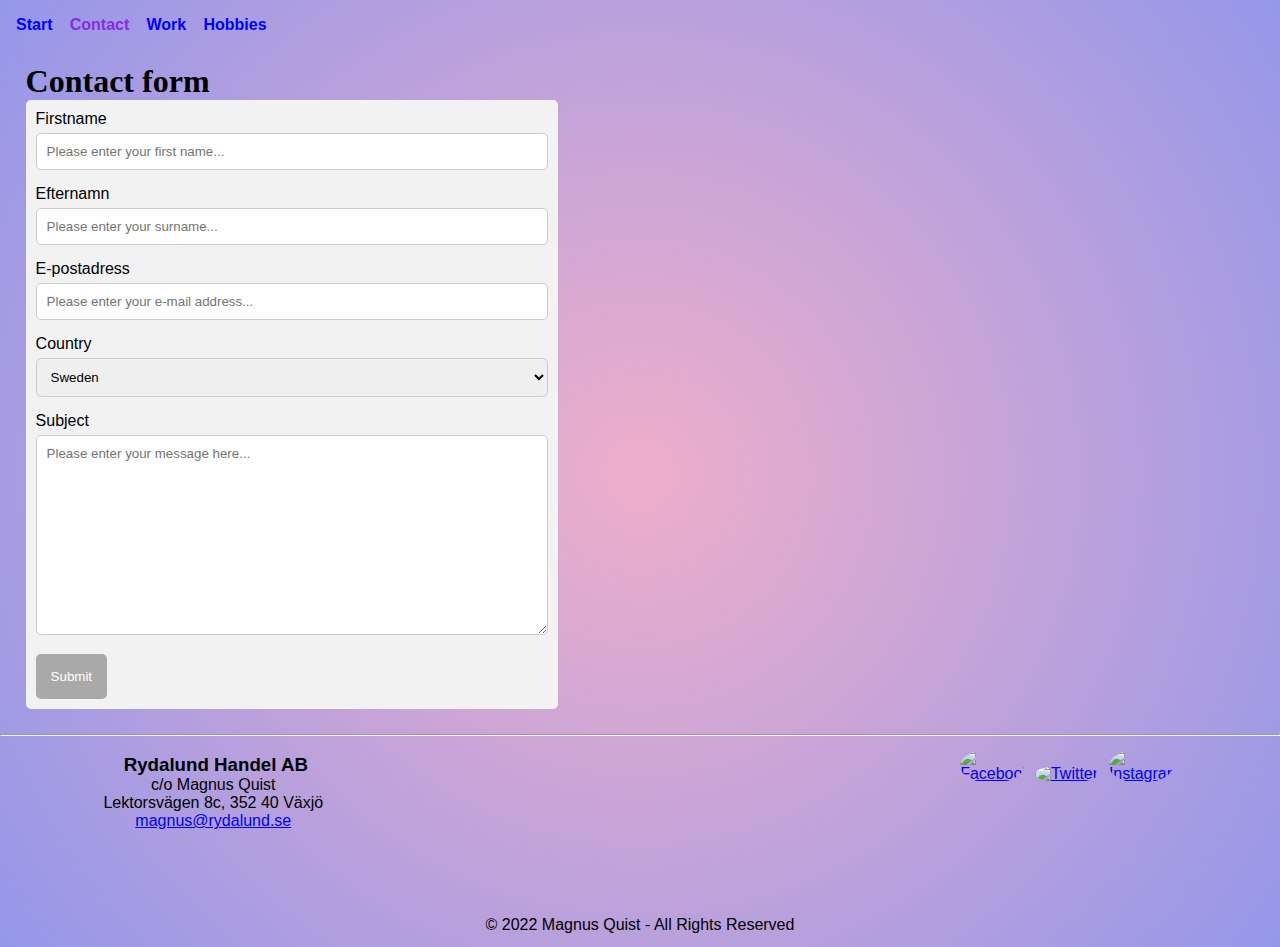
==== contact.html @ 028e249d "First commit" ====
<!DOCTYPE html>
<html lang="en">
  <head>
    <meta charset="UTF-8" />
    <title>Magnus Quist CV</title>
    <meta name="Description" content="Magnus Quist Contact form" />
    <meta name="Author" content="Magnus Quist" />
    <meta name="viewport" content="width=device-width, initial-scale=1.0" />
    <link href="style.css" type="text/css" rel="stylesheet" />
    <link
      href="//db.onlinewebfonts.com/c/05289e866fe7e1e99d27a7a31f8d3b66?family=Trattatello"
      rel="stylesheet"
      type="text/css"
    />
    <link
      type="image/png"
      sizes="96x96"
      rel="icon"
      href=".../icons8-chainsaw-96.png"
    />
  </head>
  <body>
    <header>
      <nav>
        <a title="Start Page" href="index.html">Start</a>
        <a class="active" title="Contact Page" href="contact.html">Contact</a>
        <a title="Work" href="work.html">Work</a>
        <a title="Hobbies" href="hobbies.html">Hobbies</a>
      </nav>
    </header>
    <main>
      <h1>Contact form</h1>
      <div class="form">
        <form
          action="mailto:magnus@rydalund.com"
          method="post"
          enctype="text/plain"
        >
          <label for="firstname">Firstname</label
          ><input
            type="text"
            id="firstname"
            placeholder="Please enter your first name..."
          />
          <label for="lastname">Efternamn</label
          ><input
            type="text"
            id="lastname"
            placeholder="Please enter your surname..."
          />
          <label for="email">E-postadress</label
          ><input
            type="text"
            id="email"
            pattern="[a-z0-9._%+-]+@[a-z0-9.-]+\.[a-z]{2,}$"
            required
            placeholder="Please enter your e-mail address..."
          />
          <label for="country">Country</label
          ><select id="country">
            <option value="Sweden">Sweden</option>
            <option value="Norway">Norway</option>
            <option value="Denmark">Denmark</option>
          </select>
          <label for="subject">Subject</label
          ><textarea
            id="subject"
            placeholder="Please enter your message here..."
            style="height: 200px"
          ></textarea>
          <input type="submit" value="Submit" />
        </form>
      </div>
    </main>
    <footer>
      <hr />
      <div class="footerRow">
        <div class="footerColumn">
          <div id="contact">
            <h3>Rydalund Handel AB</h3>
            <p>
              c/o Magnus Quist<br />Lektorsvägen 8c, 352 40 Växjö<br /><a
                href="mailto:magnus@rydalund.se"
                >magnus@rydalund.se</a
              >
            </p>
          </div>
        </div>
        <div class="footerColumn">
          <div class="map">
            <iframe
              src="https://www.google.com/maps/embed?pb=!1m18!1m12!1m3!1d2180.3696146670004!2d14.819539215724076!3d56.87390531243593!2m3!1f0!2f0!3f0!3m2!1i1024!2i768!4f13.1!3m3!1m2!1s0x465723eaf295ad7b%3A0xe2e67f786e4c778b!2zTGVrdG9yc3bDpGdlbiA4IGMsIDM1MiA0MCBWw6R4asO2!5e0!3m2!1ssv!2sse!4v1667063487199!5m2!1ssv!2sse"
              frameborder="0"
            ></iframe>
          </div>
        </div>
        <div class="footerColumn">
          <div id="socialMedia">
            <a href="https://www.facebook.com/magnus.quist"
              ><img src="Media/facebook_icon.png" alt="Facebook" class="icon"
            /></a>
            <a href="https://twitter.com/MagnusQuist"
              ><img src="Media/twitter_icon.png" alt="Twitter" class="icon"
            /></a>
            <a href="https://www.instagram.com/filmfilosofen"
              ><img src="Media/instagram_icon.png" alt="Instagram" class="icon"
            /></a>
          </div>
        </div>
      </div>
      <div id="footerLast">
        <p>© 2022 Magnus Quist - All Rights Reserved</p>
      </div>
    </footer>
  </body>
</html>
---- style.css ----
@import url(//db.onlinewebfonts.com/c/05289e866fe7e1e99d27a7a31f8d3b66?family=Trattatello);

* {
    font-family: Arial, Helvetica, sans-serif;
    margin: 0px;
    padding: 0px;
}

body{
    min-height: 100vh;
    display: flex;
    flex-direction: column;
    background: rgb(238,174,202);
    background: radial-gradient(circle, rgba(238,174,202,1) 0%, rgba(148,151,233,1) 100%);
}


nav{
    padding: 1em;
    font-weight: bold;
}

nav a{
    text-decoration: none;
    color: blue;
    margin-right: 1vw;
}

nav a:hover{
    color: blueviolet;
    opacity: 0.5;
    text-decoration: none;
}

.active{
    color: blueviolet;
}

main{
    margin-left: 2vw;
    margin-right: 2vw;
    margin-bottom: 2vw;
}

h1,h2{
    margin-top: 1vw;
    font-family: "Trattatello"; src: url("//db.onlinewebfonts.com/t/05289e866fe7e1e99d27a7a31f8d3b66.eot"); src: url("//db.onlinewebfonts.com/t/05289e866fe7e1e99d27a7a31f8d3b66.eot?#iefix") format("embedded-opentype"), url("//db.onlinewebfonts.com/t/05289e866fe7e1e99d27a7a31f8d3b66.woff2") format("woff2"), url("//db.onlinewebfonts.com/t/05289e866fe7e1e99d27a7a31f8d3b66.woff") format("woff"), url("//db.onlinewebfonts.com/t/05289e866fe7e1e99d27a7a31f8d3b66.ttf") format("truetype"), url("//db.onlinewebfonts.com/t/05289e866fe7e1e99d27a7a31f8d3b66.svg#Trattatello") format("svg");
}

.typed-out{
    overflow: hidden;
    white-space: nowrap;
    animation-delay: 1s;
    animation: typing 10s steps(100, end) forwards;
}

@keyframes typing {
    from { width: 0 }
    to { width: 100% }
}

ul {
    list-style-type: none;
    font-style: italic;
}

.column{
    box-sizing: border-box;
    float: left;
    width: 50%;
    padding: 2vw;
}

.imageRow::after{ /*Rensa floats*/
    content: "";
    clear: both;
    display: table;
}

.responsiveImage{
    max-width: 100%;
    height: auto;
    border-radius: 10%;
}

footer{
    margin-top: auto;
}

.footerRow::after{ /*Rensa floats*/
    content: "";
    clear: both;
    display: table;
}

.footerColumn{
    margin-top: 1vw;
    box-sizing: border-box;
    float: left;
    width: 33.33%;
}

#footerLast{
    margin: 1vw;
    text-align: center;
}

#contact{
    text-align: center;
}

h3{
    margin-top: 5px;
    margin-left: 5px;
    font-weight: bold;
    line-height: normal;
}

.map{
    text-align: center;
}

#socialMedia{
    text-align: center;
}

.icon{
    max-width: 5vw;
    margin-right: 0.25vw;
    margin-left: 0.25vw;
    border-radius: 50%;
    text-align: center;
}
  
.icon:hover{
    opacity: 0.5;
}

.form{
    border-radius: 5px;
    background-color: #f2f2f2;
    padding: 10px;
    width: 40vw;
}

input[type=text], select, textarea {
    width: 100%;
    padding: 10px;
    border: 1px solid #ccc;
    border-radius: 5px;
    box-sizing: border-box;
    margin-top: 5px;
    margin-bottom: 15px;
    resize: vertical;
}
  
input[type=submit] {
    background-color: darkgray;
    color: white;
    padding: 15px;
    border: none;
    border-radius: 5px;
    cursor: pointer;
}

input[type=submit]:hover {
    background-color: darkslategray;
}

.row{
    margin-top: 20px;
    margin-bottom: 20px;
}

.col-md-6{
    margin-top: 20px;
    margin-bottom: 20px;
}

.media{
    box-sizing: border-box;
    border: none;
    float: left;
    width: 50%;
    height: 400px;
    padding: 2vw;
}

@media only screen and (min-width: 769px) and (max-width: 991px){ /*För att få samma vertikala mellanrum i galleri*/
    .row{
        margin-top: 0px;
        margin-bottom: 0px;
    }

    .col-md-6{
        margin-bottom: 0px;
    }
}

@media only screen and (min-width: 577px) and (max-width: 768px){
    .form{
        width: 85vw;
    }
    .row{
        margin-top: 0px;
        margin-bottom: 0px;
    }

    .col-md-6{
        margin-bottom: 0px;
    }

    .icon{
        display: list-item;
        margin-left: auto;
        margin-right: 5vw;
        margin-bottom: 0.5vw;
        list-style-type:  none;
    }
}

@media only screen and (max-width: 576px){
    nav{
        background: none;
    }

    .footerColumn{
        margin-bottom: 1vw;
        width: 100%;
    }

    .form{
        width: 93vw;
    }

    .column{
        width: 100vw;
    }

    .video{
        width: 100vw;
    }

    .responsiveImage{
        width: 85vw;
        text-align: center;
    }

    .container{
        width: 85vw;
    }

    .row{
        margin-top: 0px;
        margin-bottom: 0px;
    }

    .col-md-6{
        margin-bottom: 0px;
    }

    .icon{
        max-width: 10vw;
    }
}
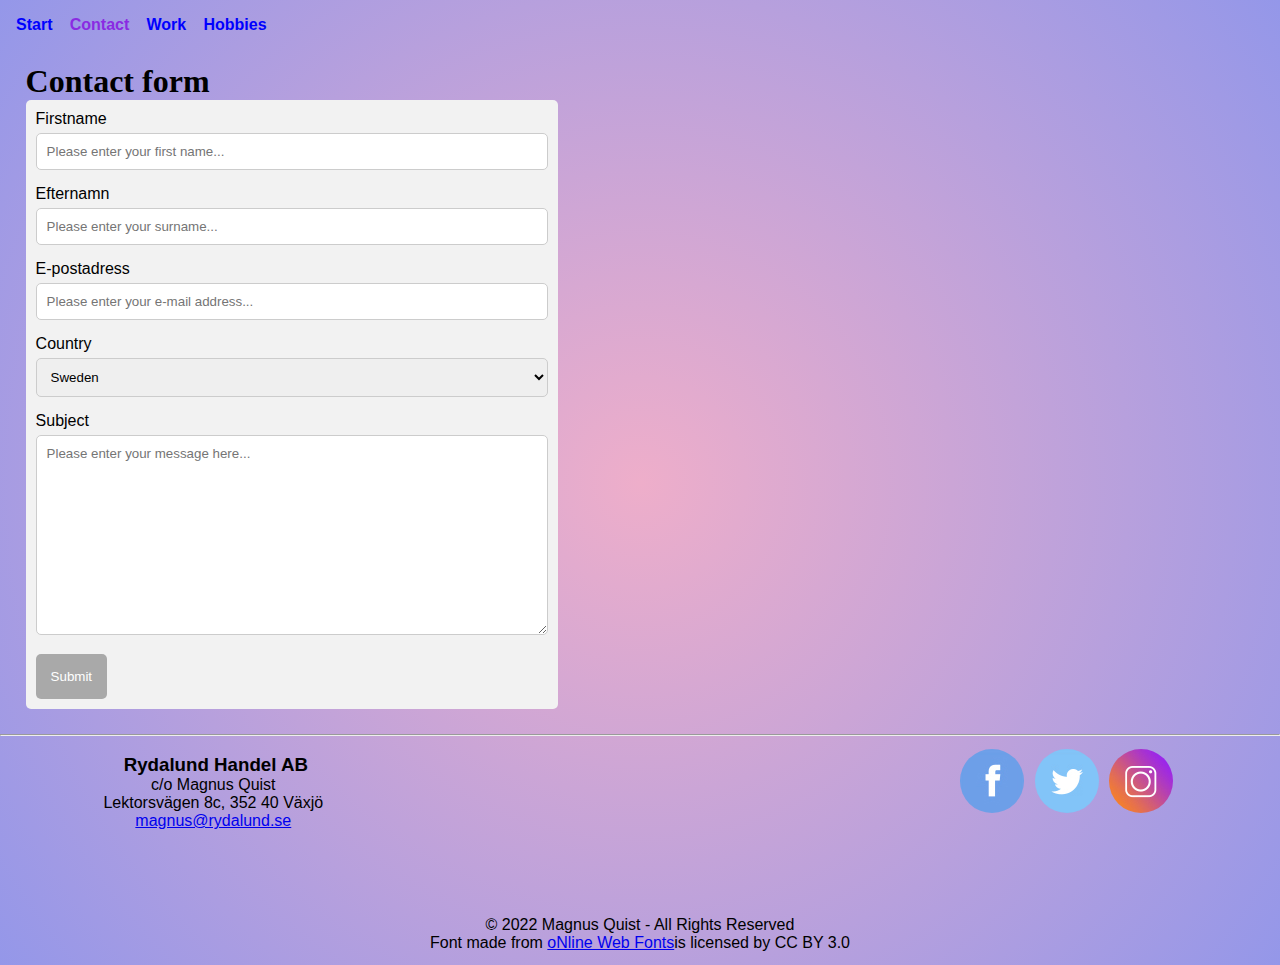
==== commit 751112ba: "Update contact.html" ====
--- a/contact.html
+++ b/contact.html
@@ -72,7 +72,7 @@
         </form>
       </div>
     </main>
-    <footer>
+ <footer>
       <hr />
       <div class="footerRow">
         <div class="footerColumn">
@@ -97,19 +97,20 @@
         <div class="footerColumn">
           <div id="socialMedia">
             <a href="https://www.facebook.com/magnus.quist"
-              ><img src="Media/facebook_icon.png" alt="Facebook" class="icon"
+              ><img src="media/facebook_icon.png" alt="Facebook" class="icon"
             /></a>
             <a href="https://twitter.com/MagnusQuist"
-              ><img src="Media/twitter_icon.png" alt="Twitter" class="icon"
+              ><img src="media/twitter_icon.png" alt="Twitter" class="icon"
             /></a>
             <a href="https://www.instagram.com/filmfilosofen"
-              ><img src="Media/instagram_icon.png" alt="Instagram" class="icon"
+              ><img src="media/instagram_icon.png" alt="Instagram" class="icon"
             /></a>
           </div>
         </div>
       </div>
       <div id="footerLast">
         <p>© 2022 Magnus Quist - All Rights Reserved</p>
+         <div>Font made from <a href="http://www.onlinewebfonts.com">oNline Web Fonts</a>is licensed by CC BY 3.0</div>
       </div>
     </footer>
   </body>
--- a/style.css
+++ b/style.css
@@ -1,4 +1,13 @@
 @import url(//db.onlinewebfonts.com/c/05289e866fe7e1e99d27a7a31f8d3b66?family=Trattatello);
+
+@font-face {font-family: "Trattatello";
+    src: url("http://db.onlinewebfonts.com/t/05289e866fe7e1e99d27a7a31f8d3b66.eot"); /* IE9*/
+    src: url("http://db.onlinewebfonts.com/t/05289e866fe7e1e99d27a7a31f8d3b66.eot?#iefix") format("embedded-opentype"), /* IE6-IE8 */
+    url("http://db.onlinewebfonts.com/t/05289e866fe7e1e99d27a7a31f8d3b66.woff2") format("woff2"), /* chrome firefox */
+    url("http://db.onlinewebfonts.com/t/05289e866fe7e1e99d27a7a31f8d3b66.woff") format("woff"), /* chrome firefox */
+    url("http://db.onlinewebfonts.com/t/05289e866fe7e1e99d27a7a31f8d3b66.ttf") format("truetype"), /* chrome firefox opera Safari, Android, iOS 4.2+*/
+    url("http://db.onlinewebfonts.com/t/05289e866fe7e1e99d27a7a31f8d3b66.svg#Trattatello") format("svg"); /* iOS 4.1- */
+}
 
 * {
     font-family: Arial, Helvetica, sans-serif;
@@ -262,4 +271,4 @@
     .icon{
         max-width: 10vw;
     }
-}+}
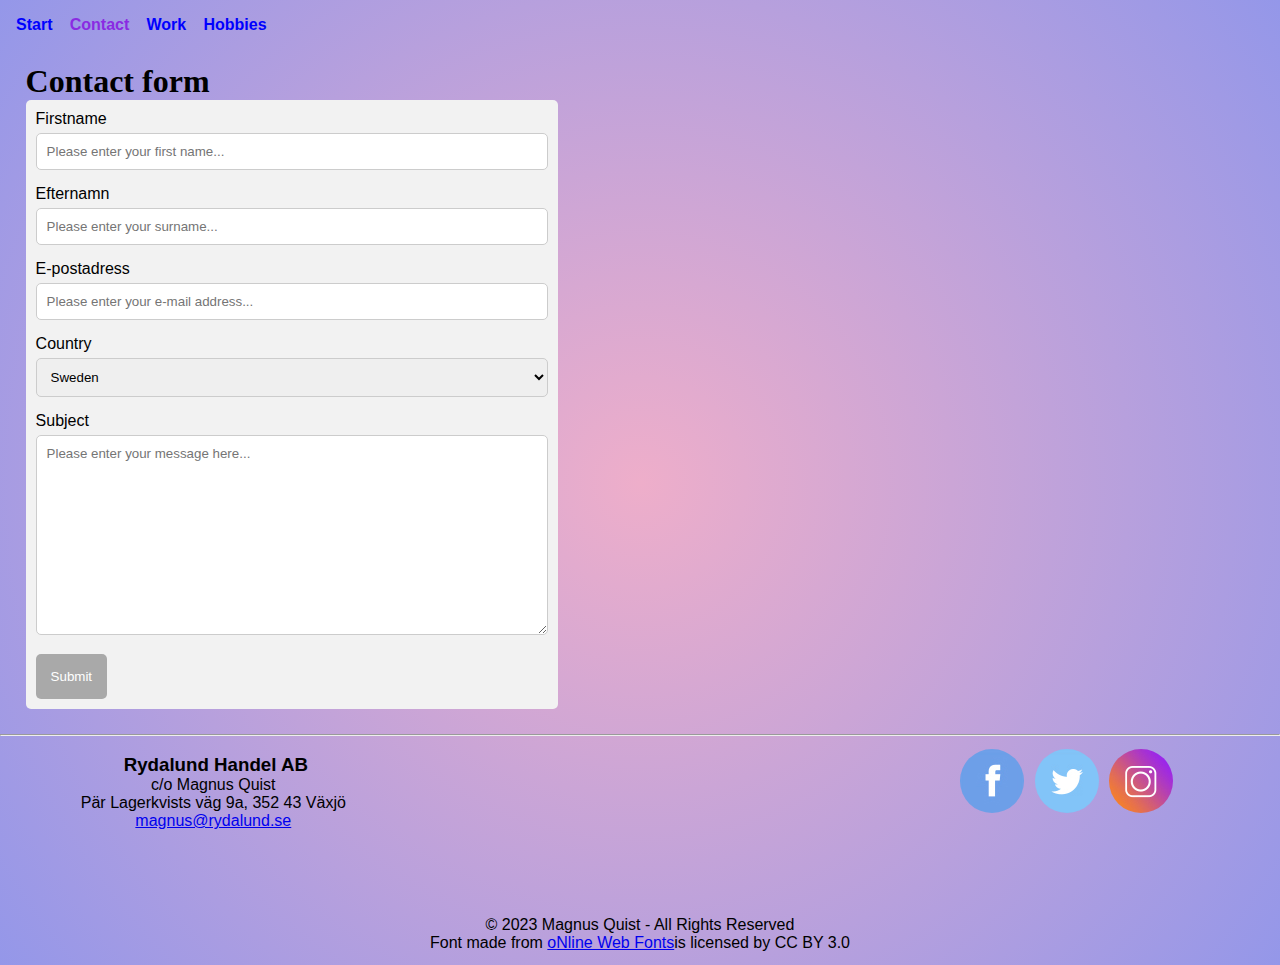
==== commit 3dbf6e43: "Add cv" ====
--- a/contact.html
+++ b/contact.html
@@ -72,14 +72,14 @@
         </form>
       </div>
     </main>
- <footer>
+    <footer>
       <hr />
       <div class="footerRow">
         <div class="footerColumn">
           <div id="contact">
             <h3>Rydalund Handel AB</h3>
             <p>
-              c/o Magnus Quist<br />Lektorsvägen 8c, 352 40 Växjö<br /><a
+              c/o Magnus Quist<br />Pär Lagerkvists väg 9a, 352 43 Växjö<br /><a
                 href="mailto:magnus@rydalund.se"
                 >magnus@rydalund.se</a
               >
@@ -89,7 +89,7 @@
         <div class="footerColumn">
           <div class="map">
             <iframe
-              src="https://www.google.com/maps/embed?pb=!1m18!1m12!1m3!1d2180.3696146670004!2d14.819539215724076!3d56.87390531243593!2m3!1f0!2f0!3f0!3m2!1i1024!2i768!4f13.1!3m3!1m2!1s0x465723eaf295ad7b%3A0xe2e67f786e4c778b!2zTGVrdG9yc3bDpGdlbiA4IGMsIDM1MiA0MCBWw6R4asO2!5e0!3m2!1ssv!2sse!4v1667063487199!5m2!1ssv!2sse"
+              src="https://www.google.com/maps/embed?pb=!1m18!1m12!1m3!1d2179.755680098145!2d14.811316876953544!3d56.884432112044166!2m3!1f0!2f0!3f0!3m2!1i1024!2i768!4f13.1!3m3!1m2!1s0x46572391c182501f%3A0xca75cc677239d36f!2sP%C3%A4r%20Lagerkvists%20v%C3%A4g%209A!5e0!3m2!1ssv!2sse!4v1693510100851!5m2!1ssv!2sse"
               frameborder="0"
             ></iframe>
           </div>
@@ -109,7 +109,7 @@
         </div>
       </div>
       <div id="footerLast">
-        <p>© 2022 Magnus Quist - All Rights Reserved</p>
+        <p>© 2023 Magnus Quist - All Rights Reserved</p>
          <div>Font made from <a href="http://www.onlinewebfonts.com">oNline Web Fonts</a>is licensed by CC BY 3.0</div>
       </div>
     </footer>
